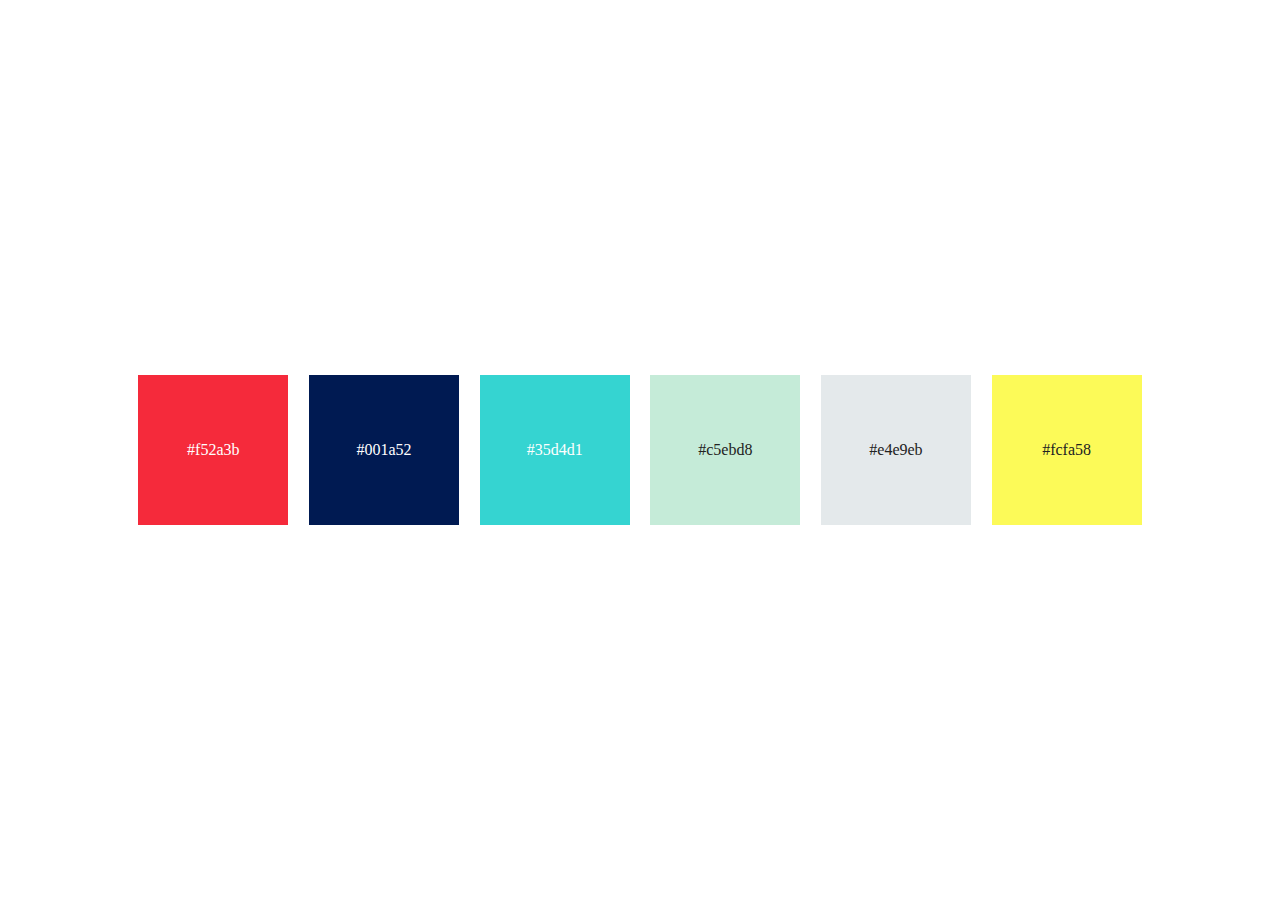
==== colors/index.html @ 82d478ea "Update favicon" ====
<!DOCTYPE html>
<html lang="en">
  <head>
    <meta charset="utf-8">
    <meta name="viewport" content="width=device-width, initial-scale=1, shrink-to-fit=no">
    <title>Colors - Yrgo</title>
    <link rel="stylesheet" href="./index.css">
  </head>
  <body>
  <section>
    <div style="background-color: #f52a3b;" data-color="#f52a3b">#f52a3b</div>
    <div style="background-color: #001a52;" data-color="#001a52">#001a52</div>
    <div style="background-color: #35d4d1;" data-color="#35d4d1">#35d4d1</div>
    <div style="background-color: #c5ebd8; color: #222;" data-color="#c5ebd8">#c5ebd8</div>
    <div style="background-color: #e4e9eb; color: #222;" data-color="#e4e9eb">#e4e9eb</div>
    <div style="background-color: #fcfa58; color: #222;" data-color="#fcfa58">#fcfa58</div>
  </section>

  <script src="./index.js"></script>
</body>
</html>
---- colors/index.css ----
html, body { margin: 0; padding: 0; height: 100%; }

section {
  margin: 0 auto;
  display: flex;
  justify-content: space-around;
  align-items: center;
  width: 80%;
  height: 100%;
}

@media screen and (max-width: 768px) {
  section { flex-direction: column; }
}

div {
  width: 150px;
  height: 150px;
  display: flex;
  justify-content: center;
  align-items: center;
  color: #fff;
  font-family: menlo;
  cursor: pointer;

  transition: transform 100ms ease;
}

div:active { transform: scale(.9); }

@media screen and (max-width: 1100px) {
  section { width: 100%; }
  div { width: 120px; height: 120px; }
}
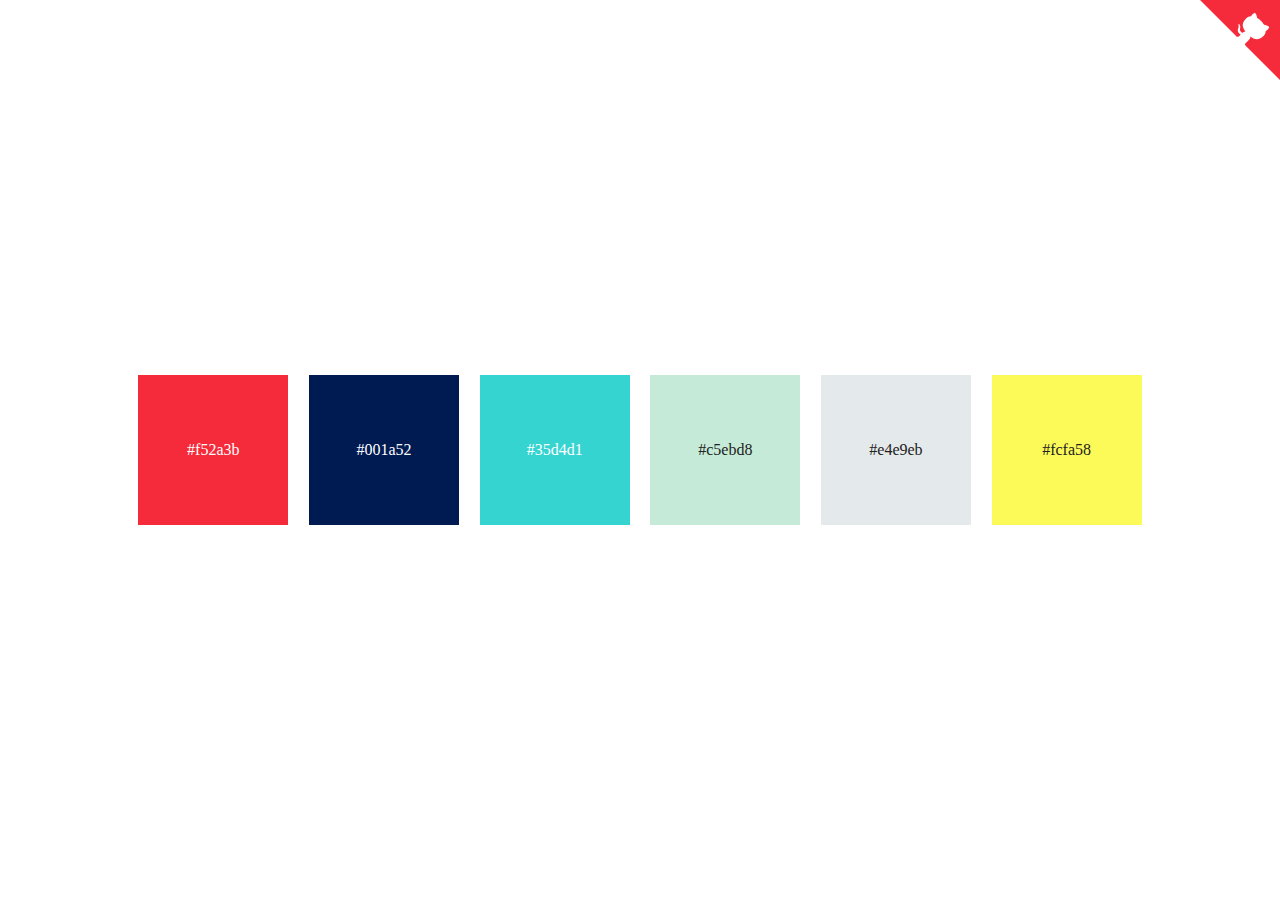
==== commit 4688240a: "wip" ====
--- a/colors/index.html
+++ b/colors/index.html
@@ -4,18 +4,21 @@
     <meta charset="utf-8">
     <meta name="viewport" content="width=device-width, initial-scale=1, shrink-to-fit=no">
     <title>Colors - Yrgo</title>
+    <link rel="shortcut icon" href="/favicon.ico">
     <link rel="stylesheet" href="./index.css">
   </head>
   <body>
-  <section>
-    <div style="background-color: #f52a3b;" data-color="#f52a3b">#f52a3b</div>
-    <div style="background-color: #001a52;" data-color="#001a52">#001a52</div>
-    <div style="background-color: #35d4d1;" data-color="#35d4d1">#35d4d1</div>
-    <div style="background-color: #c5ebd8; color: #222;" data-color="#c5ebd8">#c5ebd8</div>
-    <div style="background-color: #e4e9eb; color: #222;" data-color="#e4e9eb">#e4e9eb</div>
-    <div style="background-color: #fcfa58; color: #222;" data-color="#fcfa58">#fcfa58</div>
-  </section>
+    <a href="https://github.com/yrgo/yrgo.github.io/" title="Edit on GitHub" class="github-corner"><svg width="80" height="80" viewBox="0 0 250 250" style="fill:#f52a3b; color:#fff; position: absolute; top: 0; border: 0; right: 0;"><path d="M0,0 L115,115 L130,115 L142,142 L250,250 L250,0 Z"></path><path d="M128.3,109.0 C113.8,99.7 119.0,89.6 119.0,89.6 C122.0,82.7 120.5,78.6 120.5,78.6 C119.2,72.0 123.4,76.3 123.4,76.3 C127.3,80.9 125.5,87.3 125.5,87.3 C122.9,97.6 130.6,101.9 134.4,103.2" fill="currentColor" style="transform-origin: 130px 106px;" class="octo-arm"></path><path d="M115.0,115.0 C114.9,115.1 118.7,116.5 119.8,115.4 L133.7,101.6 C136.9,99.2 139.9,98.4 142.2,98.6 C133.8,88.0 127.5,74.4 143.8,58.0 C148.5,53.4 154.0,51.2 159.7,51.0 C160.3,49.4 163.2,43.6 171.4,40.1 C171.4,40.1 176.1,42.5 178.8,56.2 C183.1,58.6 187.2,61.8 190.9,65.4 C194.5,69.0 197.7,73.2 200.1,77.6 C213.8,80.2 216.3,84.9 216.3,84.9 C212.7,93.1 206.9,96.0 205.4,96.6 C205.1,102.4 203.0,107.8 198.3,112.5 C181.9,128.9 168.3,122.5 157.7,114.1 C157.9,116.9 156.7,120.9 152.7,124.9 L141.0,136.5 C139.8,137.7 141.6,141.9 141.8,141.8 Z" fill="currentColor" class="octo-body"></path></svg></a><style>.github-corner:hover .octo-arm{animation:octocat-wave 560ms ease-in-out}@keyframes octocat-wave{0%,100%{transform:rotate(0)}20%,60%{transform:rotate(-25deg)}40%,80%{transform:rotate(10deg)}}@media (max-width:500px){.github-corner:hover .octo-arm{animation:none}.github-corner .octo-arm{animation:octocat-wave 560ms ease-in-out}}</style>
+    
+    <section>
+      <div style="background-color: #f52a3b;" data-color="#f52a3b">#f52a3b</div>
+      <div style="background-color: #001a52;" data-color="#001a52">#001a52</div>
+      <div style="background-color: #35d4d1;" data-color="#35d4d1">#35d4d1</div>
+      <div style="background-color: #c5ebd8; color: #222;" data-color="#c5ebd8">#c5ebd8</div>
+      <div style="background-color: #e4e9eb; color: #222;" data-color="#e4e9eb">#e4e9eb</div>
+      <div style="background-color: #fcfa58; color: #222;" data-color="#fcfa58">#fcfa58</div>
+    </section>
 
-  <script src="./index.js"></script>
-</body>
+    <script src="./index.js"></script>
+  </body>
 </html>